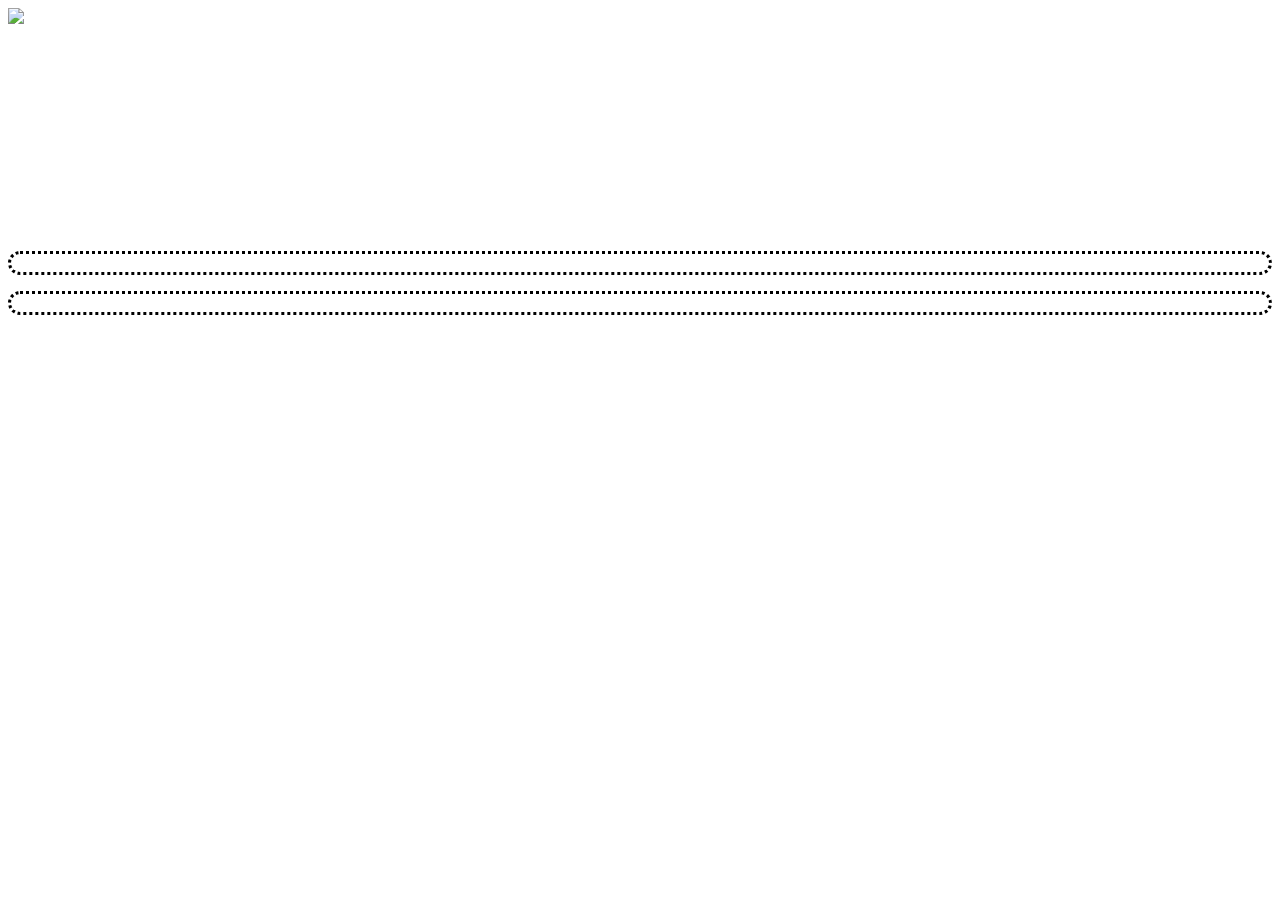
==== index.html @ 0fbfd9e7 "Add files via upload" ====
<!DOCTYPE html>
<html lang="en">
<head>
    <meta charset="UTF-8">
    <meta http-equiv="X-UA-Compatible" content="IE=edge">
    <meta name="viewport" content="width=device-width, initial-scale=1.0">
    <link rel="stylesheet" href="./tash.css">
    <link rel="icon" type="png/x-icon" href="C:\Users\Hassan\Desktop\Web capture_22-2-2023_231941_www.shopify.com.jpeg">
    <title>Feel Free</title>
    <img src="C:\Users\Hassan\Desktop\Web capture_22-2-2023_234622_www.shopify.com.jpeg">
</head>
<body>
    <br>
    <br>
    <br>
    <header style="text-align: center; color: white; font-size: large; font-weight: 300;">This Officail Website will provide you with info about hoe to enjoy your time</header>
    <h1 style="text-align: center; color: white;">welcome to Feel Free</h1>
    <div style="text-align: center;color: white;">These are Places to visit in your next vacation such as:</div>
    <ul type="none" style="text-align: center; color: white;" >
        <li>Lumahai Beach,Kauai,Hawaii</li>
        <li>Lake Louise,Alberta,Canada</li>
    </ul>
    <p style="text-align: center;color: white;">
        This instructions will help you to improve your mood which are (Listening to Music,Brighten Someone’s Day and Inhale a Pleasant Scent).
    </p>
    </div>
    </body>
    <footer>
        <footer id="l" style="text-align: center; color: white;">For more Info </footer>
    </footer>
</html>
---- tash.css ----
body{
    background-image: url("https://static.photocdn.pt/images/articles/2018/02/23/articles/2017_8/iStock-904290112-min.jpg");
    background-repeat: repeat;
}
p{
    border-radius: 40px;
    border-top: dotted black;
    border-left: dotted black;
    border-right: dotted black;
    border-bottom: dotted black;
}
#l{
    border-radius: 40px;
    border-top: dotted black;
    border-left: dotted black;
    border-right: dotted black;
    border-bottom: dotted black;
}
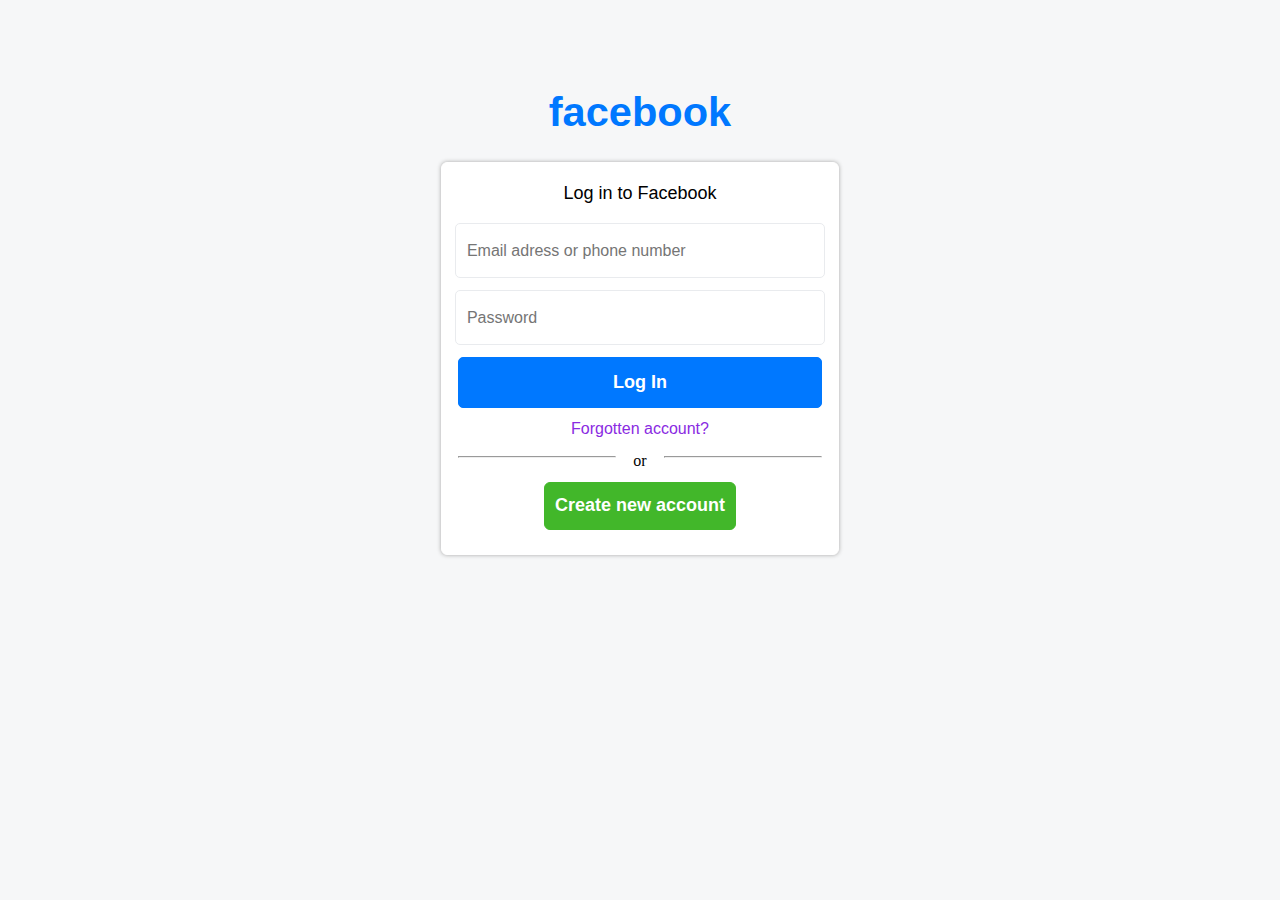
==== commit bce1f9b0: "Add files via upload" ====
--- a/index.html
+++ b/index.html
@@ -4,28 +4,33 @@
     <meta charset="UTF-8">
     <meta http-equiv="X-UA-Compatible" content="IE=edge">
     <meta name="viewport" content="width=device-width, initial-scale=1.0">
-    <link rel="stylesheet" href="./tash.css">
-    <link rel="icon" type="png/x-icon" href="C:\Users\Hassan\Desktop\Web capture_22-2-2023_231941_www.shopify.com.jpeg">
-    <title>Feel Free</title>
-    <img src="C:\Users\Hassan\Desktop\Web capture_22-2-2023_234622_www.shopify.com.jpeg">
+    <link rel="stylesheet" href="index.css">
+    <link rel="icon" type="png/x-icon" href="C:\Users\Hassan\Desktop\task4\cropped-Facebook-logo.png">
+    <title>Log in to Facebook</title>
 </head>
 <body>
-    <br>
-    <br>
-    <br>
-    <header style="text-align: center; color: white; font-size: large; font-weight: 300;">This Officail Website will provide you with info about hoe to enjoy your time</header>
-    <h1 style="text-align: center; color: white;">welcome to Feel Free</h1>
-    <div style="text-align: center;color: white;">These are Places to visit in your next vacation such as:</div>
-    <ul type="none" style="text-align: center; color: white;" >
-        <li>Lumahai Beach,Kauai,Hawaii</li>
-        <li>Lake Louise,Alberta,Canada</li>
-    </ul>
-    <p style="text-align: center;color: white;">
-        This instructions will help you to improve your mood which are (Listening to Music,Brighten Someone’s Day and Inhale a Pleasant Scent).
-    </p>
-    </div>
-    </body>
-    <footer>
-        <footer id="l" style="text-align: center; color: white;">For more Info </footer>
-    </footer>
+    <header>facebook</header>
+    <article>
+        <div class="formheader">
+            Log in to Facebook
+        </div>
+        <form>
+            <input type="text" class="sign_in" title="user name" placeholder="  Email adress or phone number">
+            <input type="password" class="Password"  title="Password" placeholder="  Password">
+            <button class="login">Log In</button>
+            <div>
+                <a href="">Forgotten account?</a>
+            </div>
+            <div class="orl">
+                <hr>
+            </div>
+            <div class="orb">or</div>
+            <div class="orl">
+                <hr>
+            </div>
+            <button class="Signup">Create new account</button>
+        </form>
+        
+    </article>
+</body>
 </html>--- a/index.css
+++ b/index.css
@@ -0,0 +1,116 @@
+header{
+    color: #0078ff;
+    text-align: center;
+    margin-left: auto;
+    margin-right: auto;
+    margin-top: 5%;
+    font-weight: 625;
+    font-size: 1.1cm;
+    padding: 2%;
+    font-family: sans-serif;
+
+}
+a{
+    margin-top: 3%;
+    text-decoration-line: none;
+    display: block;
+    font-family: sans-serif;    
+}
+a:visited{
+    color: blueviolet;
+}
+body{
+    background-color: #f6f7f8;
+}
+.formheader
+{
+    height: 62;
+    width: 396;
+    display: block;
+    font-weight: bolder;
+    padding-top: 5%;
+    font-style: unset;
+    padding-bottom: 3%;
+    font-size: large;
+    font-weight: 50;
+    font-family: sans-serif;
+
+}
+form{ 
+    margin-top: 2%;
+}
+article{
+    margin-top: auto;
+    margin-bottom: auto;
+    text-align: center;
+    align-items: center;
+    margin-left:auto;
+    margin-right: auto;
+    background-color: white;
+    height: 391px;
+    width: 396px;
+    min-width: auto;
+    min-height: auto;
+    border: solid 1px white;
+    border-radius: 6px;
+    box-shadow: 0px 0px 4px #a6a6a6;
+}
+
+.sign_in{
+    border: solid #e9ebee 1px;
+    border-radius: 5px;
+    height: 51px;
+    cursor: pointer;
+    width: 364px;
+    font-size: medium;
+    font-weight: 50;
+    font-family: sans-serif;
+    
+}
+.Password{
+    border: solid #e9ebee 1px;
+    border-radius: 5px;
+    height: 51px;
+    cursor: pointer;
+    width: 364px;
+    margin-top: 3%;
+    font-size: medium;
+    font-weight: 50;
+    font-family: sans-serif;
+}
+.login{
+    height: 51px;
+    cursor: pointer;
+    width: 364px;
+    margin-top: 3%;
+    background-color: #0078ff;
+    border-radius: 5px;
+    border: #0078ff solid 1px;
+    color: white;
+    font-size: large;
+    font-weight: 700;
+
+}
+.Signup{
+    height: 48px;
+    cursor: pointer;
+    width: 192px;
+    margin-top: 3%;
+    background-color: #42b72a;
+    border-radius: 6px;
+    border: #42b72a solid 1px;
+    color: white;
+    font-size: large;
+    font-weight: 700;
+}
+.orl
+{
+    margin-top: 2.5%;
+    width: 40%;
+    display: inline-block;
+}
+.orb
+{
+    width:10%;
+    display: inline-block;
+}